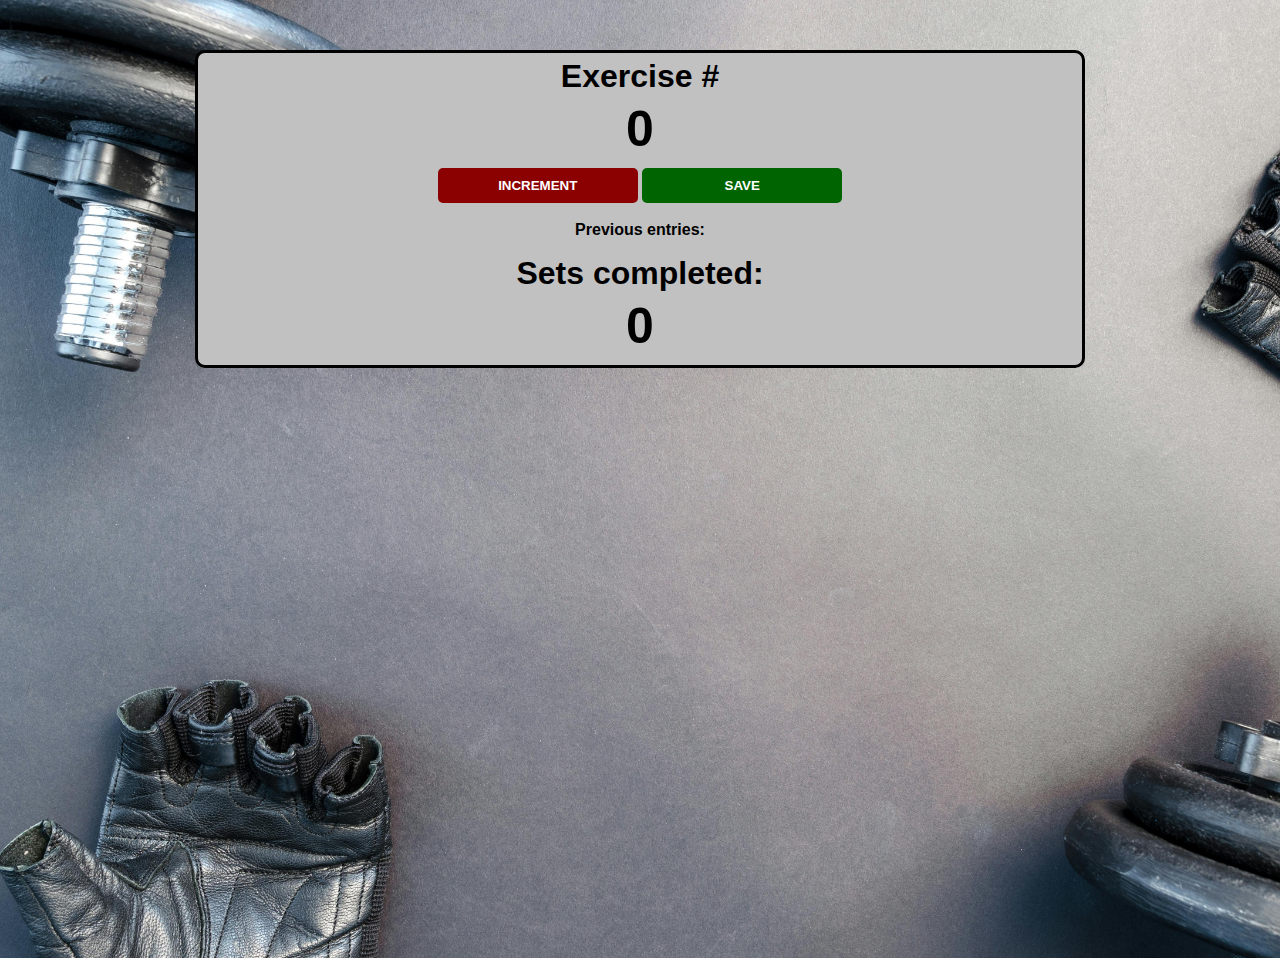
==== counter_index.html @ edb80f3b "Uploaded files" ====
<!DOCTYPE html>
<html lang="en">
  <head>
    <meta charset="UTF-8">
    <meta name="viewport" content="width=device-width, initial-scale=1.0">
    <link rel="stylesheet" href="counter_index.css">
    <title>JS Tutorial</title>
  </head>
  <body>
    <div class="container">
      <h1>Exercise #</h1>
      <h2 id="count_exercise">0</h2>
      <button id="increment-btn" onclick="increment()">INCREMENT</button>
      <button id="save-btn" onclick="save()">SAVE</button>
      <p id="save-el">Previous entries: </p>
      <h1>Sets completed:</h1>
      <h2 id="count_set">0</h2>
    </div>
    <script src="counter_index.js"></script>
  </body>
</html>
---- counter_index.css ----
body {
    background-image: url("gym_wallpaper.jpeg");
    background-size: cover;
    font-family: 'Open Sans', 'Helvetica Neue', sans-serif;
    font-weight: bold;
    text-align: center;
    height: 100vh;
}

.container {
    background: rgb(194, 193, 193);
    max-width: 70%;
    margin: auto;
    border: 3px solid black;
    margin-top: 50px;
    border-radius: 10px;
}

h1 {
    margin-top: 5px;
    margin-bottom: 5px;
}

h2 {
    font-size: 50px;
    margin-top: 0;
    margin-bottom: 10px;
}

button {
    border: none;
    padding-top: 10px;
    padding-bottom: 10px;
    color: white;
    font-weight: bold;
    width: 200px;
    margin-bottom: 2px;
    border-radius: 5px;
}

#increment-btn {
    background: darkred;
}

#save-btn {
    background: darkgreen;
}
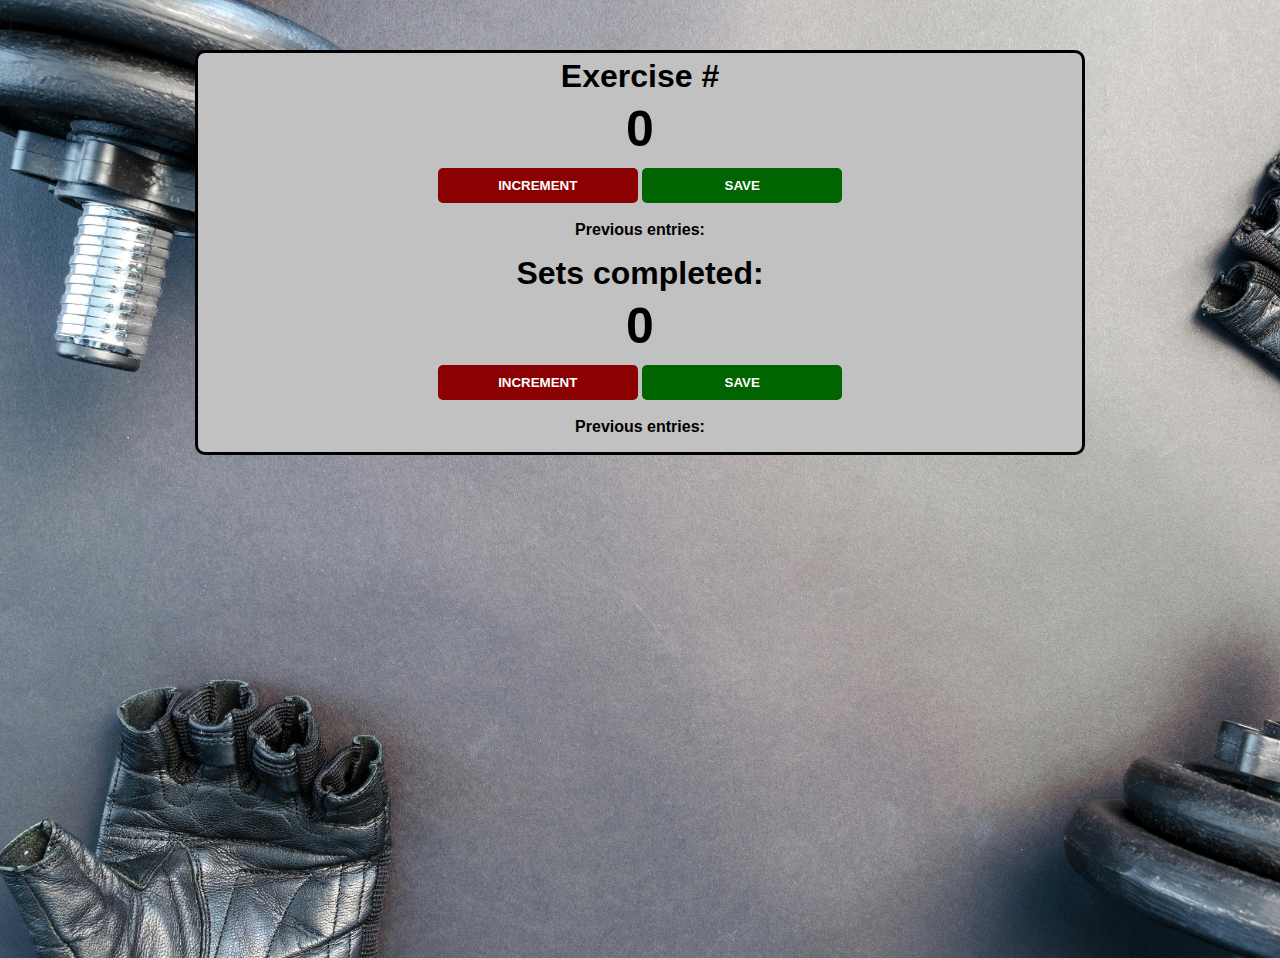
==== commit fb503c65: "Added buttons for set and made fixes" ====
--- a/counter_index.html
+++ b/counter_index.html
@@ -15,6 +15,9 @@
       <p id="save-el">Previous entries: </p>
       <h1>Sets completed:</h1>
       <h2 id="count_set">0</h2>
+      <button id="increment-set" onclick="increment_set()">INCREMENT</button>
+      <button id="save-set" onclick="save_set()">SAVE</button>
+      <p id="save-sets">Previous entries: </p>
     </div>
     <script src="counter_index.js"></script>
   </body>
--- a/counter_index.css
+++ b/counter_index.css
@@ -44,4 +44,12 @@
 
 #save-btn {
     background: darkgreen;
+}
+
+#increment-set {
+    background: darkred;
+}
+
+#save-set {
+    background: darkgreen;
 }